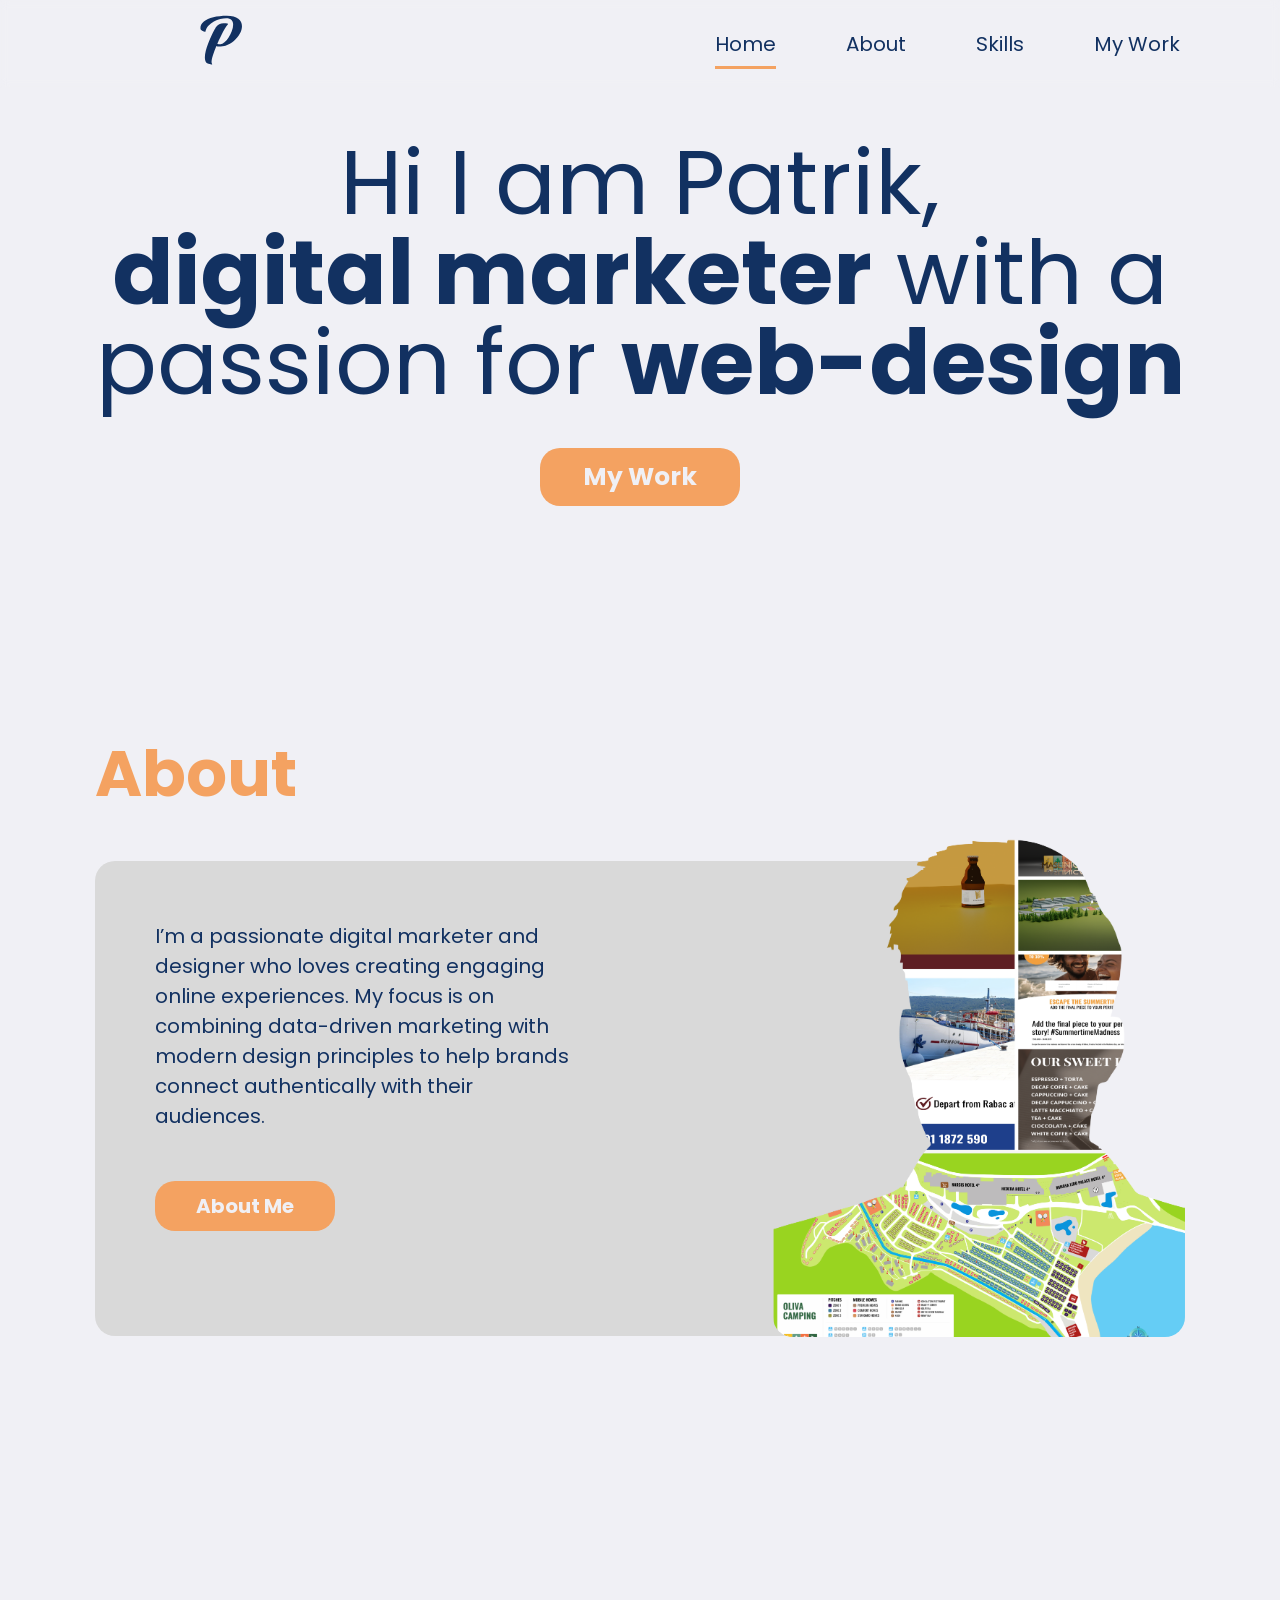
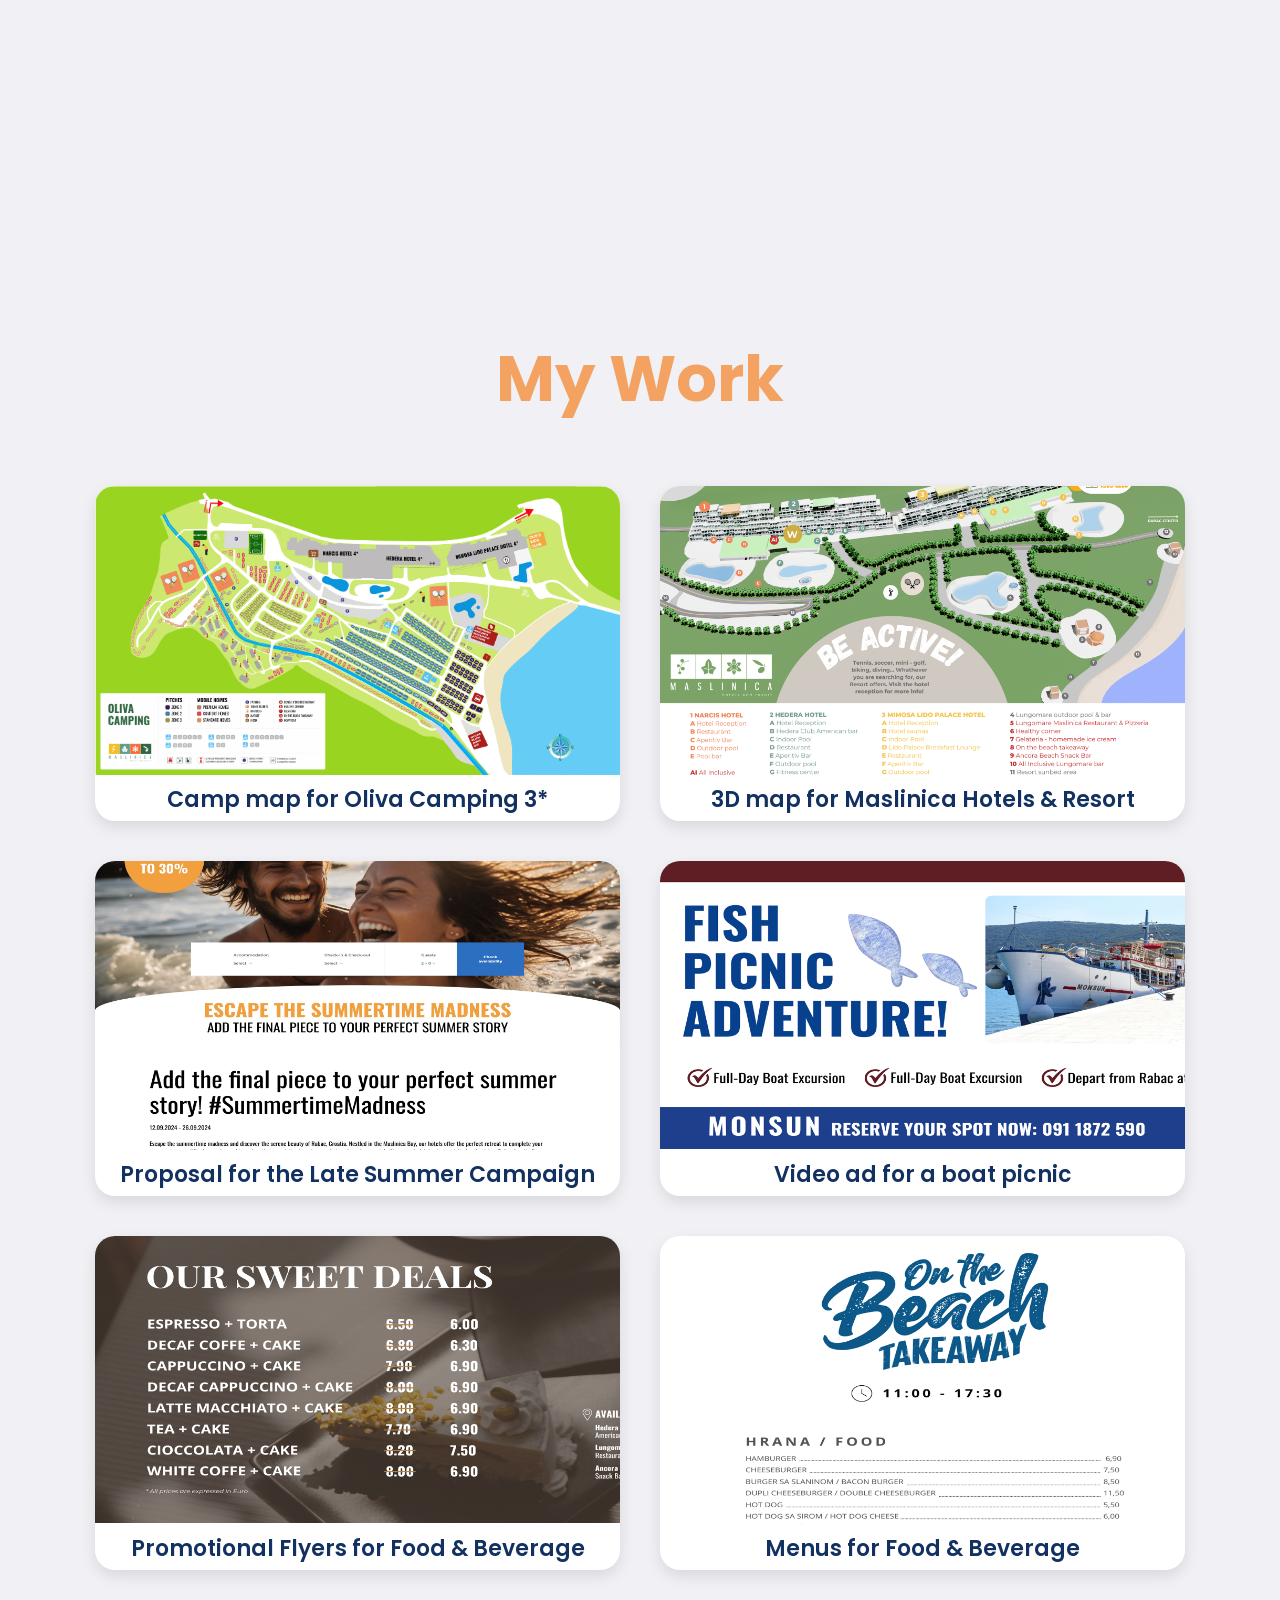
==== index.html @ 526796fa "Initial commit" ====
<!DOCTYPE html>
<html lang="en">
<head>
  <meta charset="utf-8" />
  <meta name="viewport" content="width=device-width,initial-scale=1" />
  <title>Patrik | Portfolio</title>

  <!-- Google font -->
  <link href="https://fonts.googleapis.com/css2?family=Poppins:wght@400;700&display=swap" rel="stylesheet">

  <!-- Main stylesheet -->
  <link rel="stylesheet" href="style.css">
</head>
<body>
  <!-- Nav: kept your markup but ordered and with nav-link class for JS -->
  <nav>
    <div class="logo">
      <!-- Put logo.svg in same folder or adjust the path -->
      <img src="logo.svg" alt="Logo">
    </div>
    <button class="menu-toggle" id="menuToggle">☰</button>

    <ul>
      <li><a href="#home" class="nav-link">Home</a></li>
      <li><a href="#about" class="nav-link">About</a></li>
      <li><a href="#skills" class="nav-link">Skills</a></li>
      <li><a href="#mywork" class="nav-link">My Work</a></li>
    </ul>
  </nav>

  <section id="home" class="reveal-section">
    <h1 class="custom-heading">
      Hi I am Patrik,<br>
      <b>digital marketer</b> with a passion for <b>web-design</b>
    </h1>

    <div class="button-container">
      <button class="mywork-button">My Work</button>
    </div>
  </section>

  <section id="about" class="reveal-section">
    <h2>About</h2>
    <div class="about-content">
      <div class="about-box">
        <div class="about-left">
          <p>
            I’m a passionate digital marketer and designer who loves creating engaging online experiences. 
            My focus is on combining data-driven marketing with modern design principles to help brands 
            connect authentically with their audiences.
          </p>
          <!-- This button opens the about.html in a new window -->
          <button class="about-button" id="openAbout">About Me</button>
        </div>
        <div class="about-right">
          <!-- Put mask1.png in same folder or adjust path -->
          <img src="images/mask1.png" alt="Portrait">
        </div>
      </div>
    </div>
  </section>

  <section id="skills" class="reveal-section">
    <h2>Skills</h2>
    <div class="skills-content">
      <p id="skills-text">
        I’m proficient in a diverse range of <b>creative and technical tools,</b> <br>combining <b>design
        expertise</b> with <b>web development</b> 
        and <br><b>content creation skills</b> to deliver <b>visually engaging and functional projects.</b>
      </p>
      <button class="skills-button" id="showSkillsBtn">Show Skills</button>

      <div class="skills-grid" id="skillsGrid">
        <div class="skill-item"><img src="icons/figma.svg" alt="Figma"><span>Figma</span></div>
        <div class="skill-item"><img src="icons/canva.svg" alt="Canva"><span>Canva</span></div>
        <div class="skill-item"><img src="icons/blender.svg" alt="Blender"><span>Blender</span></div>
        <div class="skill-item"><img src="icons/illustrator.svg" alt="Illustrator"><span>Illustrator</span></div>
        <div class="skill-item"><img src="icons/photoshop.svg" alt="Photoshop"><span>Photoshop</span></div>
        <div class="skill-item"><img src="icons/after effects.svg" alt="After Effects"><span>After Effects</span></div>
        <div class="skill-item"><img src="icons/davinci resolve.svg" alt="Davinci Resolve"><span>Davinci Resolve</span></div>
        <div class="skill-item"><img src="icons/microsoft suite.svg" alt="Microsoft Suite"><span>Microsoft Suite</span></div>
        <div class="skill-item"><img src="icons/html.svg" alt="HTML"><span>HTML</span></div>
        <div class="skill-item"><img src="icons/CSS.svg" alt="CSS"><span>CSS</span></div>
        <div class="skill-item"><img src="icons/javascript.svg" alt="Javascript"><span>Javascript</span></div>
        <div class="skill-item"><img src="icons/wordpress.svg" alt="Wordpress"><span>Wordpress</span></div>
      </div>
    </div>
  </section>

  <section id="mywork" class="reveal-section">
    <h2>My Work</h2>
    <div class="projects-grid">
      <div class="project-box" data-url="project1.html">
        <img src="images/project 1.png" alt="Project 1">
        <h3 class="project-title">Camp map for Oliva Camping 3*</h3>
      </div>
      <div class="project-box" data-url="project2.html">
        <img src="images/project 2.png" alt="Project 2">
        <h3 class="project-title">3D map for Maslinica Hotels & Resort</h3>
      </div>
      <div class="project-box" data-url="project3.html">
        <img src="images/project 3.png" alt="Project 3">
        <h3 class="project-title">Proposal for the Late Summer Campaign</h3>
      </div>
      <div class="project-box" data-url="project4.html">
        <img src="images/project 4.png" alt="Project 4">
        <h3 class="project-title">Video ad for a boat picnic</h3>
      </div>
      <div class="project-box" data-url="project5.html">
        <img src="images/project 5.png" alt="Project 5">
        <h3 class="project-title">Promotional Flyers for Food & Beverage</h3>
      </div>
      <div class="project-box" data-url="project6.html">
        <img src="images/project 6.png" alt="Project 6">
        <h3 class="project-title">Menus for Food & Beverage</h3>
      </div>
    </div>
  </section>

  <!-- External JS (placed at bottom so it runs after DOM loads) -->
  <script src="script.js"></script>
</body>
</html>
---- style.css ----
/* Global styles */
:root {
  --nav-height: 88px; /* used so fixed nav doesn't overlap content */
}

html, body {
  margin: 0;
  padding: 0;
  scroll-behavior: smooth;
  font-family: 'Poppins', sans-serif;
  font-size: 20px;
  background-color: #F0F0F5;
}

/* Add top padding so fixed nav doesn't overlap the top content */
body {
  padding-top: var(--nav-height);
}

/* Navigation */
/* Fixed nav, same visual as before */
nav {
  position: fixed;
  top: 0;
  left: 0;
  width: 100%;
  height: var(--nav-height);
  display: flex;
  align-items: center;
  justify-content: space-between;
  background: none;
  padding: 1.5em 100px;
  box-sizing: border-box;
  z-index: 1000;
  backdrop-filter: blur(4px);
}

/* logo sizing kept from original */
.logo img {
  height: 50px;
  width: auto;
  padding: 1em 100px;
}

/* nav list kept but made a bit more robust */
nav ul {
  list-style: none;
  margin: 0;
  padding: 0;
  display: flex;
  gap: 70px;
  align-items: center;
}

nav a {
  color: #123161;
  text-decoration: none;
  font-weight: 400;
  position: relative;
  padding: .25rem 0;
}

/* active underline animation to indicate which section is active */
nav a::after {
  content: "";
  position: absolute;
  left: 0;
  bottom: -6px;
  height: 3px;
  width: 0%;
  background: #F4A261;
  transition: width 250ms ease;
}

nav a:hover::after,
nav a.active::after {
  width: 100%;
}

nav a:hover {
  text-decoration: none;
}

/* Home heading (preserved layout) */
.custom-heading {
  width: 1090px;
  font-family: 'Poppins', sans-serif;
  font-weight: 400;
  font-size: 90px;
  line-height: 1;
  margin: 50px auto 20px auto;
  text-align: center;
  color: #123161;
}

/* Button section */
.button-container {
  text-align: center;
  padding-top: 20px;
}

.mywork-button {
  width: 200px;
  font-family: 'Poppins', sans-serif;
  font-weight: 700;
  font-size: 25px;
  color: #F0F0F5;
  background-color: #F4A261;
  border: none;
  border-radius: 20px;
  padding: 10px 0;
  cursor: pointer;
  transition: background-color 0.3s ease, transform 0.18s ease;
  margin-bottom: 70px;
}

.mywork-button:hover {
  background-color: #e38d46;
  transform: translateY(-3px);
}

/* ===== About Section ===== */

#about {
  margin-top: 150px;
  position: relative;
}

.about-content {
  margin: 0 auto;
}

#about h2 {
  font-size: 64px;
  color: #F4A261;
  text-align: left;
  width: 1090px;
  margin: 0 auto 40px auto;
}

.about-box {
  width: 1090px;
  max-width: 100%;
  background-color: #D9D9D9;
  display: flex;
  justify-content: space-between;
  align-items: center;
  padding: 60px;
  box-sizing: border-box;
  position: relative;
  border-radius: 20px;
  margin: 25px auto 40px auto;
}

/* Left side: paragraph and button */
.about-left {
  width: 421px;
  display: flex;
  flex-direction: column;
  justify-content: flex-start;
  gap: 30px;
  height: 355px;
}

.about-left p {
  margin-top: 0;
  font-size: 20px;
  color: #123161;
  line-height: 1.5;
}

.about-button {
  width: 180px;
  font-family: 'Poppins', sans-serif;
  font-weight: 700;
  font-size: 20px;
  color: #F0F0F5;
  background-color: #F4A261;
  border: none;
  border-radius: 20px;
  padding: 10px 0;
  cursor: pointer;
  transition: background-color 0.3s ease;
}

.about-button:hover {
  background-color: #e38d46;
}

/* Right side: portrait image */
.about-right {
  position: relative;
  flex: 1;
  display: flex;
  justify-content: flex-end;
  align-items: flex-end;
  margin-right: -60px;
}

.about-right img {
  width: auto;
  height: 600px;
  position: absolute;
  bottom: 0;
  right: 0;
  transform: translateY(238px);
  border-radius: 20px;
}

/* ===== Skills Section ===== */
#skills {
  margin-top: 150px;
  position: relative;
}

#skills h2 {
  font-size: 64px;
  color: #F4A261;
  text-align: center;
  width: 1090px;
  margin: 0 auto 0px auto;
}

.skills-content {
  width: 1090px;
  max-width: 100%;
  margin: 0 auto;
  box-sizing: border-box;
  text-align: center;
  overflow: hidden; /* hide grid when collapsed */
  transition: max-height 0.6s ease;
  max-height: 200px; /* initial height showing paragraph + button */
}

.skills-content.expanded {
  max-height: 1200px; /* enough to fit the full grid */
}

.skills-content p {
  font-size: 20px;
  color: #123161;
  line-height: 1.5;
  margin-bottom: 40px;
}

.skills-button {
  width: 180px;
  font-family: 'Poppins', sans-serif;
  font-weight: 700;
  font-size: 20px;
  color: #F0F0F5;
  background-color: #F4A261;
  border: none;
  border-radius: 20px;
  padding: 10px 0;
  cursor: pointer;
  transition: background-color 0.3s ease;
  margin-bottom: 40px;
}

.skills-button:hover {
  background-color: #e38d46;
}

/* Skills grid (initially hidden with opacity) */
.skills-grid {
  display: grid;
  grid-template-columns: repeat(3, 1fr);
  gap: 40px;
  opacity: 0;
  transform: translateY(50px);
  transition: opacity 0.6s ease, transform 0.6s ease;
}

.skills-content.expanded .skills-grid {
  opacity: 1;
  transform: translateY(0);
}

.skill-item {
  display: flex;
  flex-direction: column;
  align-items: center;
  gap: 10px;
}

.skill-item img {
  width: 80px;
  height: 80px;
  object-fit: contain;
}

.skill-item span {
  font-weight: 600;
  color: #123161;
}

/* ===== My Work Section ===== */
#mywork {
  margin-top: 150px;
  background-color: #F0F0F5;
  padding-bottom: 100px;
}

#mywork h2 {
  font-size: 64px;
  color: #F4A261;
  text-align: center;
  margin-bottom: 60px;
}

.projects-grid {
  display: grid;
  grid-template-columns: repeat(2, 1fr);
  grid-template-rows: repeat(3, auto);
  gap: 40px;
  width: 1090px;
  max-width: 90%;
  margin: 0 auto;
}

.project-box img {
  width: 100%;
  height: auto;
  display: block;
  border-top-left-radius: 20px;
  border-top-right-radius: 20px;
}

.project-box {
  background-color: #ffffff;
  border-radius: 20px;
  cursor: pointer;
  box-shadow: 0 6px 15px rgba(0, 0, 0, 0.1);
  transition: transform 0.3s ease, box-shadow 0.3s ease;
  text-align: center;
  overflow: visible;
  padding-bottom: 5px;
}

.project-box:hover {
  transform: translateY(-10px);
  box-shadow: 0 10px 20px rgba(0, 0, 0, 0.15);
}

.project-title {
  color: #123161;
  font-size: 22px;
  font-weight: 600;
  margin-top: 8px;
  margin-bottom: 0;
}

/* ===== Scroll reveal utility (subtle) ===== */
.reveal-section {
  opacity: 0;
  transform: translateY(40px);
  transition: opacity 0.7s ease, transform 0.7s ease;
}

/* when JS sets .in-view we reveal the section */
.reveal-section.in-view {
  opacity: 1;
  transform: translateY(0);
}

/* small responsive tweaks to keep original layout intact on smaller screens */
@media (max-width: 1100px) {
  .custom-heading { font-size: 56px; width: 90%; margin-top: 140px; }
  .about-right img { height: 400px; transform: translateY(0); position: static; }
  nav { padding: 1em 30px; }
  .logo img { padding: 0; height: 42px; }
  nav ul { gap: 28px; }
  .projects-grid { grid-template-columns: 1fr; }
  .skills-grid { grid-template-columns: repeat(2, 1fr); }
}



/* ===================================
   MOBILE-FRIENDLY ADAPTATIONS (UPDATED)
   =================================== */

   /* HIDE hamburger by default (visible only in mobile) */
.menu-toggle {
  display: none;
}


@media (max-width: 768px) {

  html, body {
    font-size: 16px;
    overflow-x: hidden;
  }

  /* ===== NAVIGATION ===== */
  nav {
    padding: 0.8em 20px;
    height: auto;
    justify-content: space-between;
    background-color: rgba(240,240,245,0.95);
  }

  .logo img {
    height: 40px;
    padding: 0;
  }

  /* Show hamburger only on mobile */
  .menu-toggle {
    display: block;
    background: none;
    border: none;
    font-size: 30px;
    cursor: pointer;
    color: #123161;
  }

  /* Nav menu collapsible */
  nav ul {
    display: none;
    flex-direction: column;
    position: absolute;
    top: var(--nav-height);
    right: 0;
    background: rgba(240,240,245,0.97);
    width: 100%;
    padding: 1em 0;
    text-align: center;
    box-shadow: 0 5px 15px rgba(0,0,0,0.1);
    transition: max-height 0.4s ease, opacity 0.4s ease;
    max-height: 0;
    overflow: hidden;
    opacity: 0;
  }

  nav ul.show {
    display: flex;
    max-height: 500px;
    opacity: 1;
  }

  nav a {
    display: block;
    padding: 0.8em 0;
    font-size: 18px;
  }

  /* ===== HOME SECTION ===== */
  .custom-heading {
    width: 90%;
    font-size: 34px;
    line-height: 1.3;
    margin: 120px auto 30px auto;
  }

  .mywork-button {
    width: 160px;
    font-size: 18px;
    border-radius: 15px;
  }

  /* ===== ABOUT SECTION ===== */
  #about h2 {
    width: 90%;
    text-align: center;
    font-size: 40px;
  }

  .about-box {
    width: 90%;
    flex-direction: column;
    padding: 30px 25px;
    text-align: center;
    background-color: #ffffff;
    box-shadow: 0 4px 20px rgba(0,0,0,0.08);
    border-radius: 20px;
    border: 1px solid #e0e0e0;
  }

  .about-left {
    width: 100%;
    height: auto;
    align-items: center;
    gap: 20px;
  }

  .about-left p {
    font-size: 18px;
    line-height: 1.6;
  }

  .about-right {
    display: none; /* hide image on mobile */
  }

  .about-button {
    width: 150px;
    font-size: 18px;
  }

  /* ===== SKILLS SECTION ===== */
  #skills h2 {
    width: 90%;
    font-size: 40px;
  }

  .skills-content {
    width: 90%;
    margin: 0 auto;
    overflow: hidden;
    transition: max-height 0.6s ease, margin-bottom 0.6s ease;
    max-height: 300px; /* fits the intro text + button */
    margin-bottom: 0;
  }

  .skills-content.expanded {
    max-height: 2000px; /* enough for full grid */
    margin-bottom: 40px; /* space when expanded */
  }

  .skills-grid {
    grid-template-columns: 1fr 1fr;
    gap: 20px;
  }

  .skill-item img {
    width: 60px;
    height: 60px;
  }

  /* ===== MY WORK SECTION ===== */
  #mywork h2 {
    font-size: 40px;
  }

  .projects-grid {
    grid-template-columns: 1fr;
    width: 90%;
    gap: 25px;
  }

  .project-box {
    border-radius: 15px;
  }

  .project-title {
    font-size: 18px;
  }

  /* ===== GENERAL SPACING ===== */
  section {
    margin-top: 80px !important;
  }

  .reveal-section {
    transform: none;
  }
}
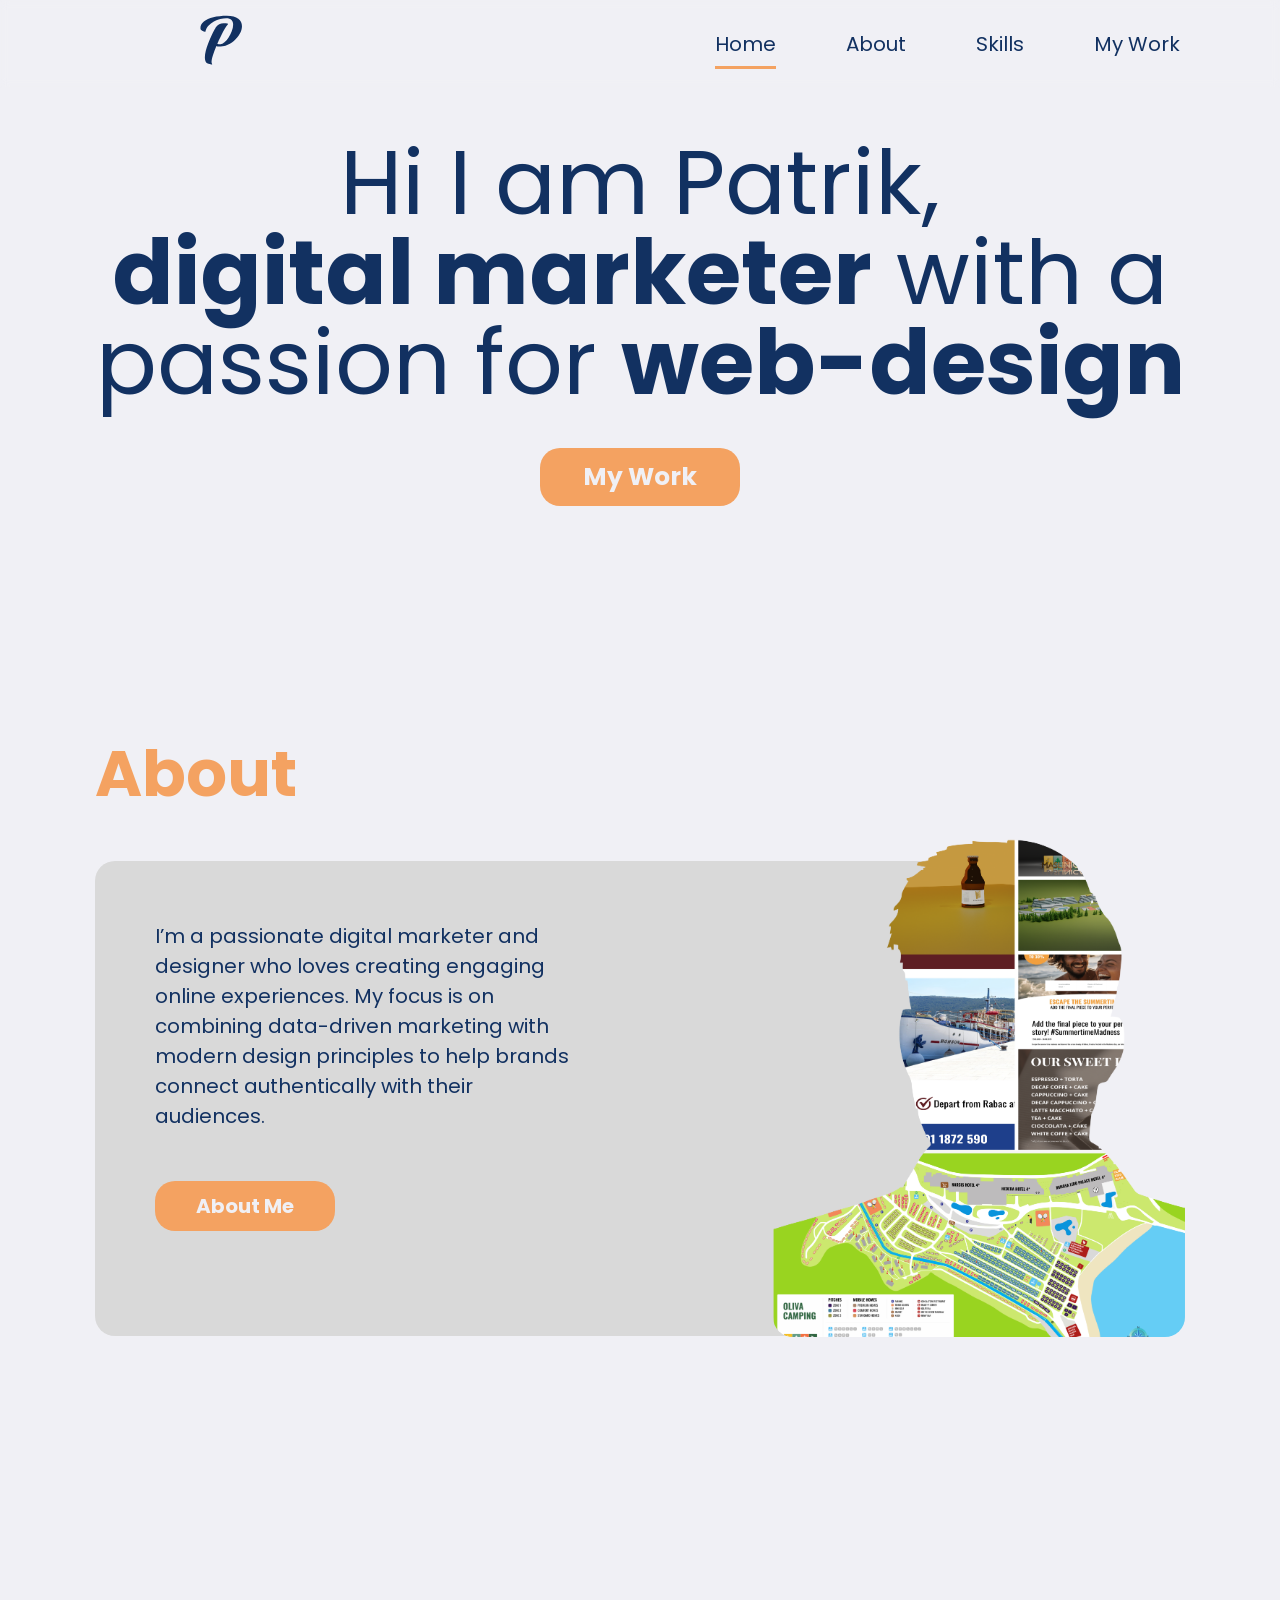
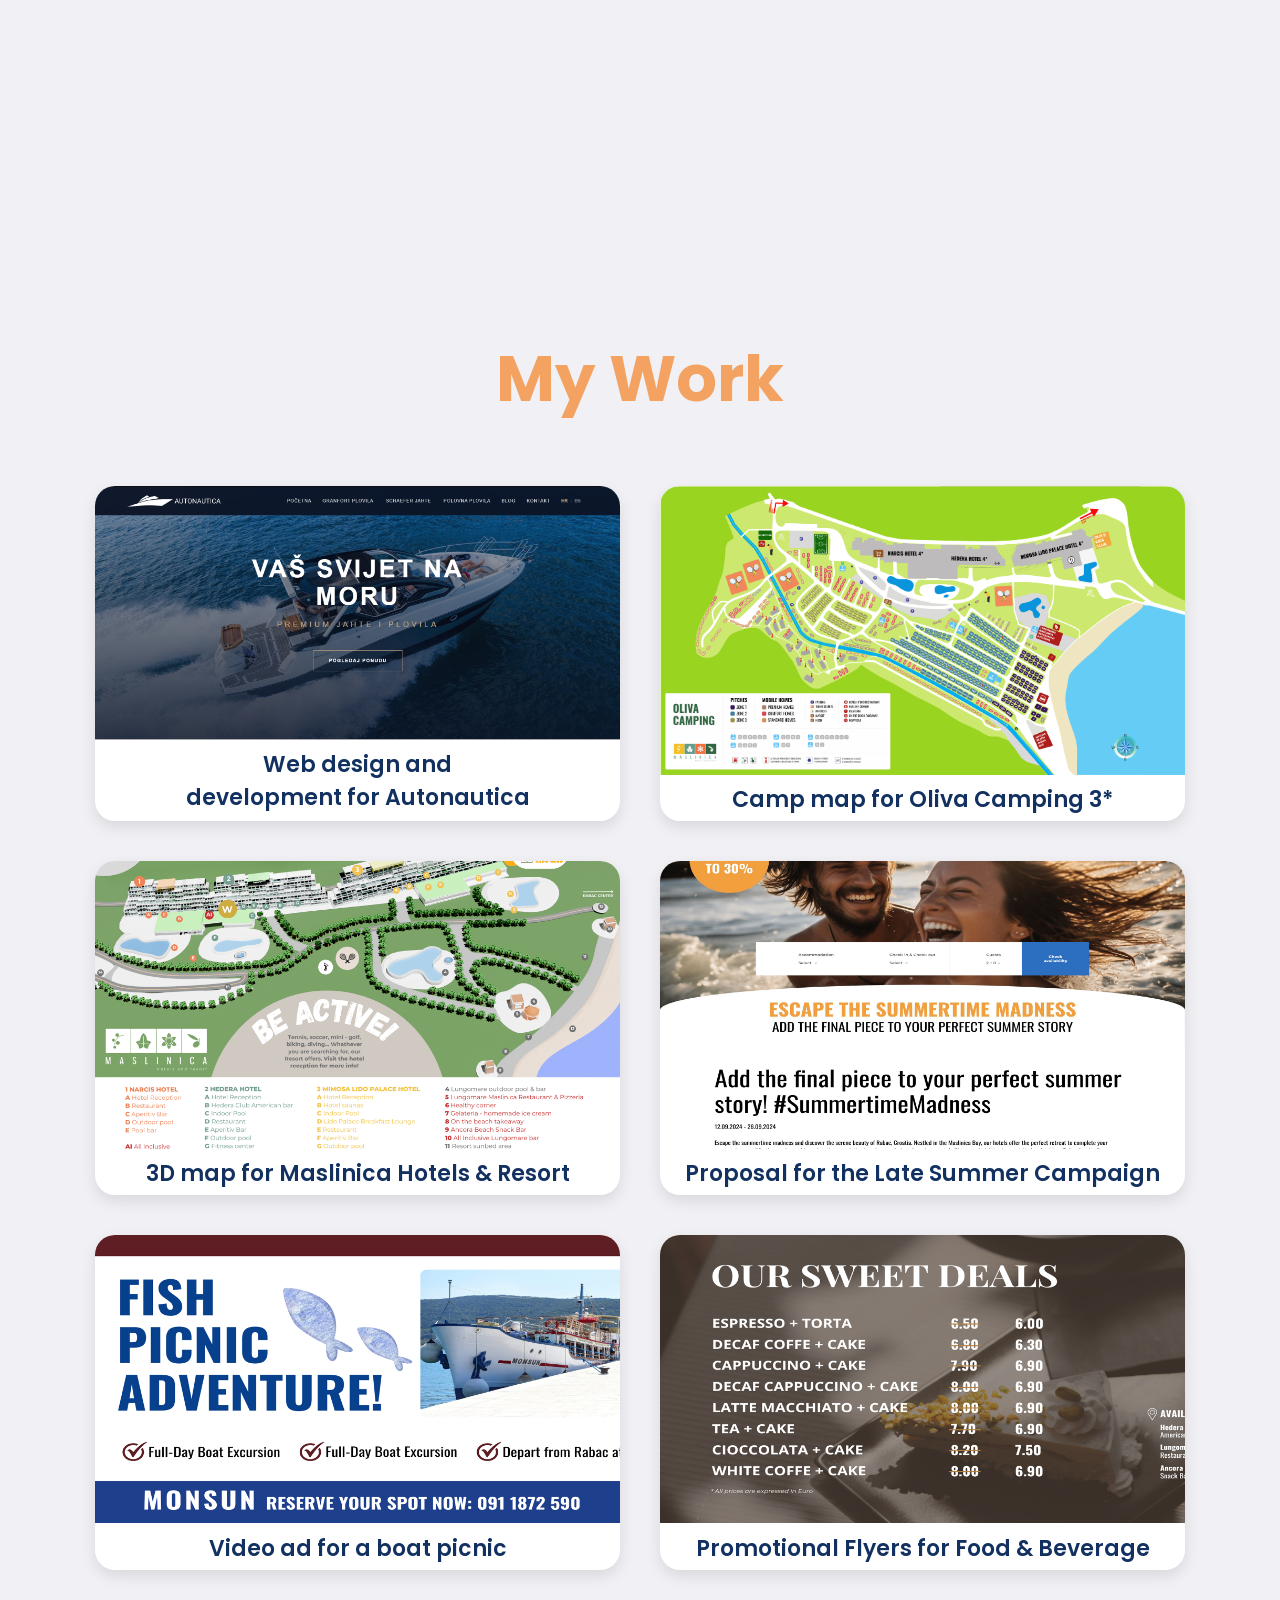
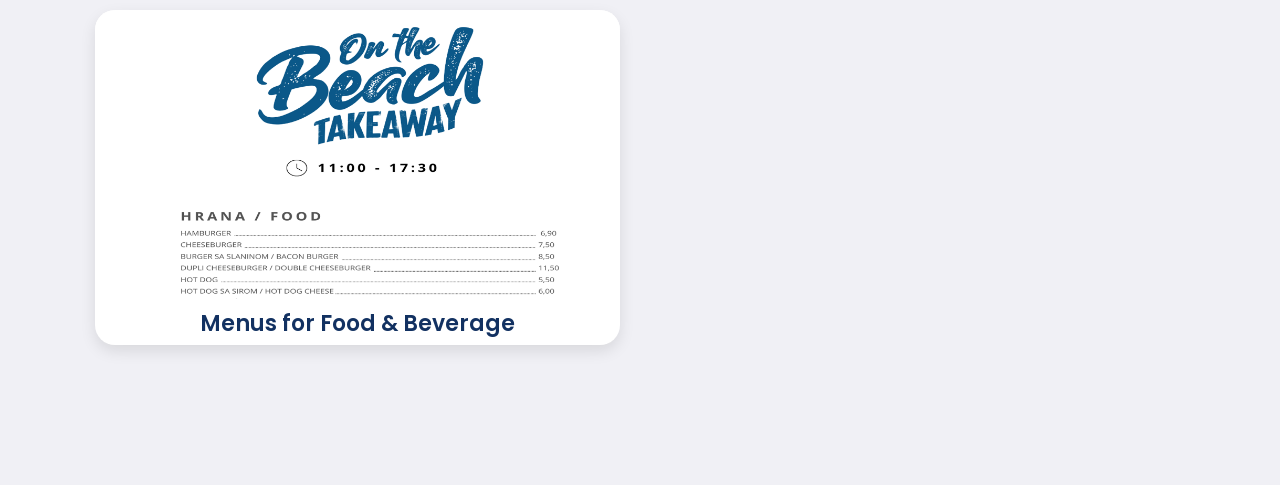
==== commit 7ed8a6f5: "Dodana Autonautica na prvo mjesto u portfolio" ====
--- a/index.html
+++ b/index.html
@@ -90,6 +90,11 @@
   <section id="mywork" class="reveal-section">
     <h2>My Work</h2>
     <div class="projects-grid">
+       <!-- NOVI PROJEKT NA PRVOM MJESTU -->
+      <div class="project-box" data-url="https://www.autonautica.hr/">
+        <img src="images/autonautica.png" alt="Autonautica Web Design">
+        <h3 class="project-title">Web design and <br>development for Autonautica</h3>
+      </div>
       <div class="project-box" data-url="project1.html">
         <img src="images/project 1.png" alt="Project 1">
         <h3 class="project-title">Camp map for Oliva Camping 3*</h3>
